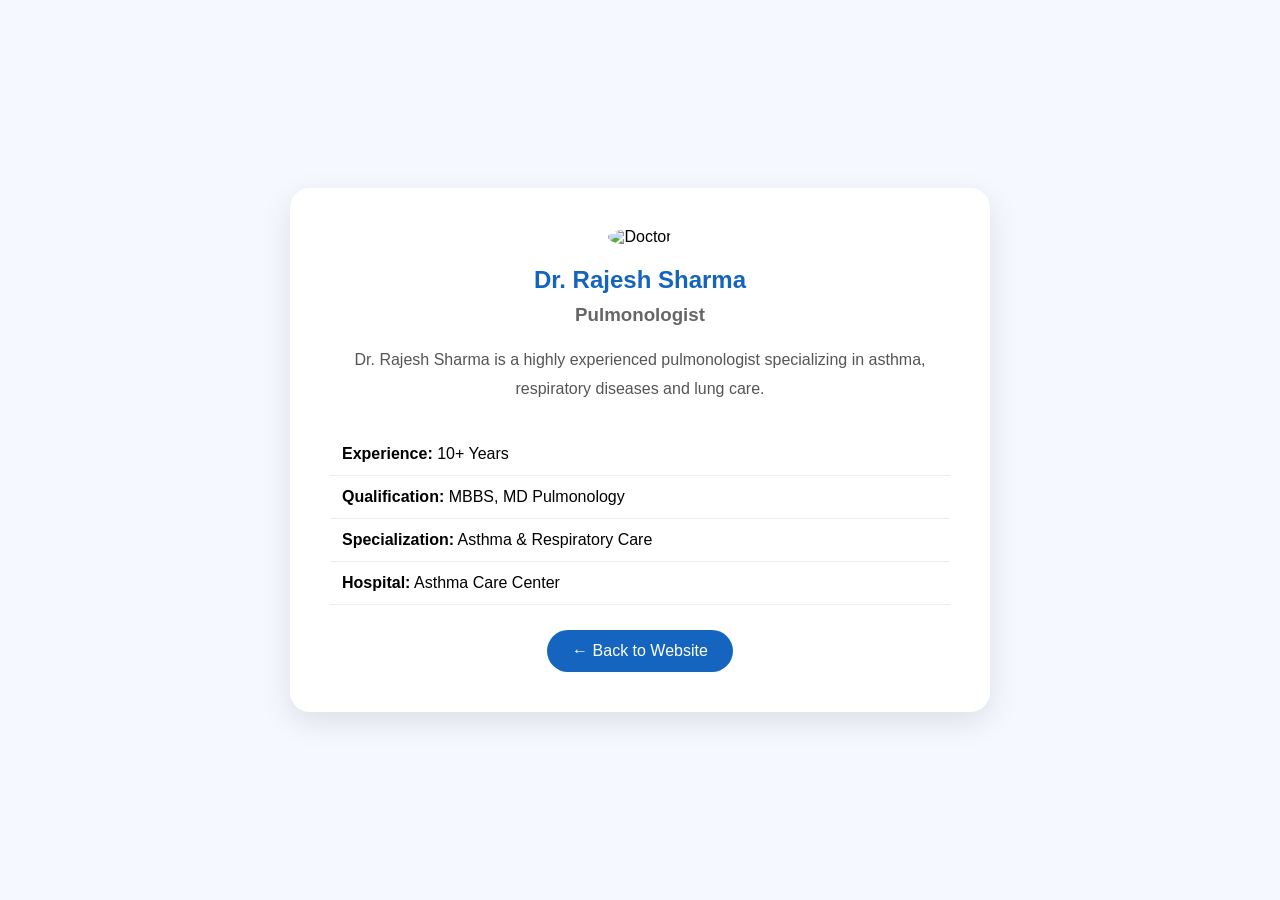
==== doctor1.html @ 54853777 "Add files via upload" ====
<!DOCTYPE html>
<html lang="en">
<head>
<meta charset="UTF-8">
<meta name="viewport" content="width=device-width, initial-scale=1.0">

<title>Dr. Rajesh Sharma</title>

<link rel="stylesheet" href="doctor.css">
</head>

<body>

<section class="doctor-profile">

    <div class="profile-card">

        <img src="images/doctor1.avif" alt="Doctor">

        <h1>Dr. Rajesh Sharma</h1>

        <h3>Pulmonologist</h3>

        <p>
            Dr. Rajesh Sharma is a highly experienced pulmonologist
            specializing in asthma, respiratory diseases and lung care.
        </p>

        <div class="details">

            <div>
                <strong>Experience:</strong>
                10+ Years
            </div>

            <div>
                <strong>Qualification:</strong>
                MBBS, MD Pulmonology
            </div>

            <div>
                <strong>Specialization:</strong>
                Asthma & Respiratory Care
            </div>

            <div>
                <strong>Hospital:</strong>
                Asthma Care Center
            </div>

        </div>

        <a href="index.html" class="back-btn">
            ← Back to Website
        </a>

    </div>

</section>

</body>
</html>
---- doctor.css ----
*{
    margin:0;
    padding:0;
    box-sizing:border-box;
}

body{
    font-family:Arial, sans-serif;
    background:#f5f9ff;
}

.doctor-profile{
    min-height:100vh;
    display:flex;
    justify-content:center;
    align-items:center;
    padding:50px 20px;
}

.profile-card{
    max-width:700px;
    background:white;
    text-align:center;
    padding:40px;
    border-radius:20px;
    box-shadow:0 10px 30px rgba(0,0,0,0.1);
}

.profile-card img{
    width:180px;
    height:180px;
    border-radius:50%;
    object-fit:cover;
    margin-bottom:20px;
}

.profile-card h1{
    color:#1565c0;
}

.profile-card h3{
    margin:10px 0 20px;
    color:#666;
}

.profile-card p{
    line-height:1.8;
    color:#555;
}

.details{
    margin-top:30px;
    text-align:left;
}

.details div{
    padding:12px;
    border-bottom:1px solid #eee;
}

.back-btn{
    display:inline-block;
    margin-top:25px;
    padding:12px 25px;
    background:#1565c0;
    color:white;
    text-decoration:none;
    border-radius:30px;
}

@media(max-width:768px){

    .doctor-container{
        grid-template-columns:1fr;
    }

}
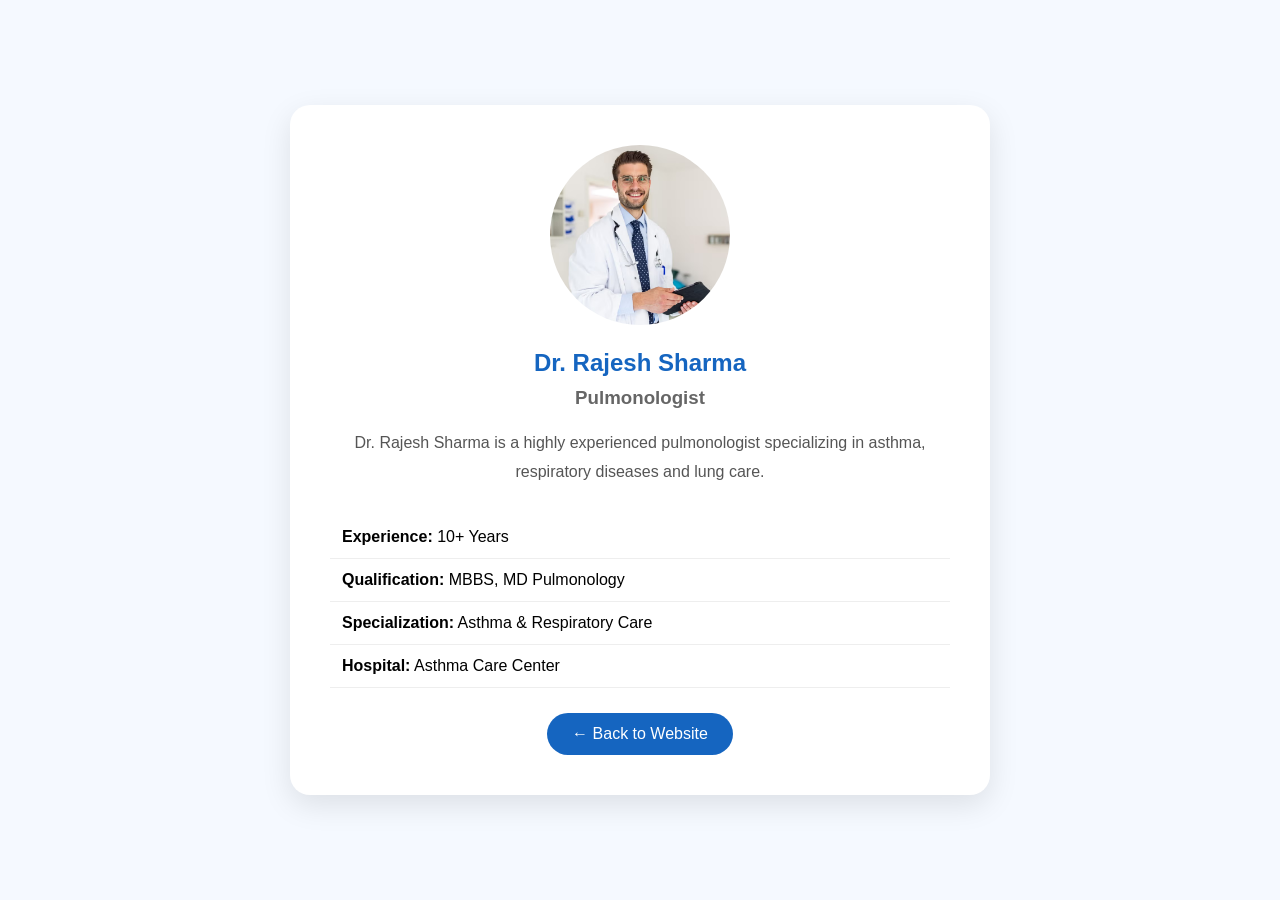
==== commit 1489adff: "Add files via upload" ====
--- a/doctor1.html
+++ b/doctor1.html
@@ -15,7 +15,7 @@
 
     <div class="profile-card">
 
-        <img src="images/doctor1.avif" alt="Doctor">
+        <img src="doctor1.avif" alt="Doctor">
 
         <h1>Dr. Rajesh Sharma</h1>
 
